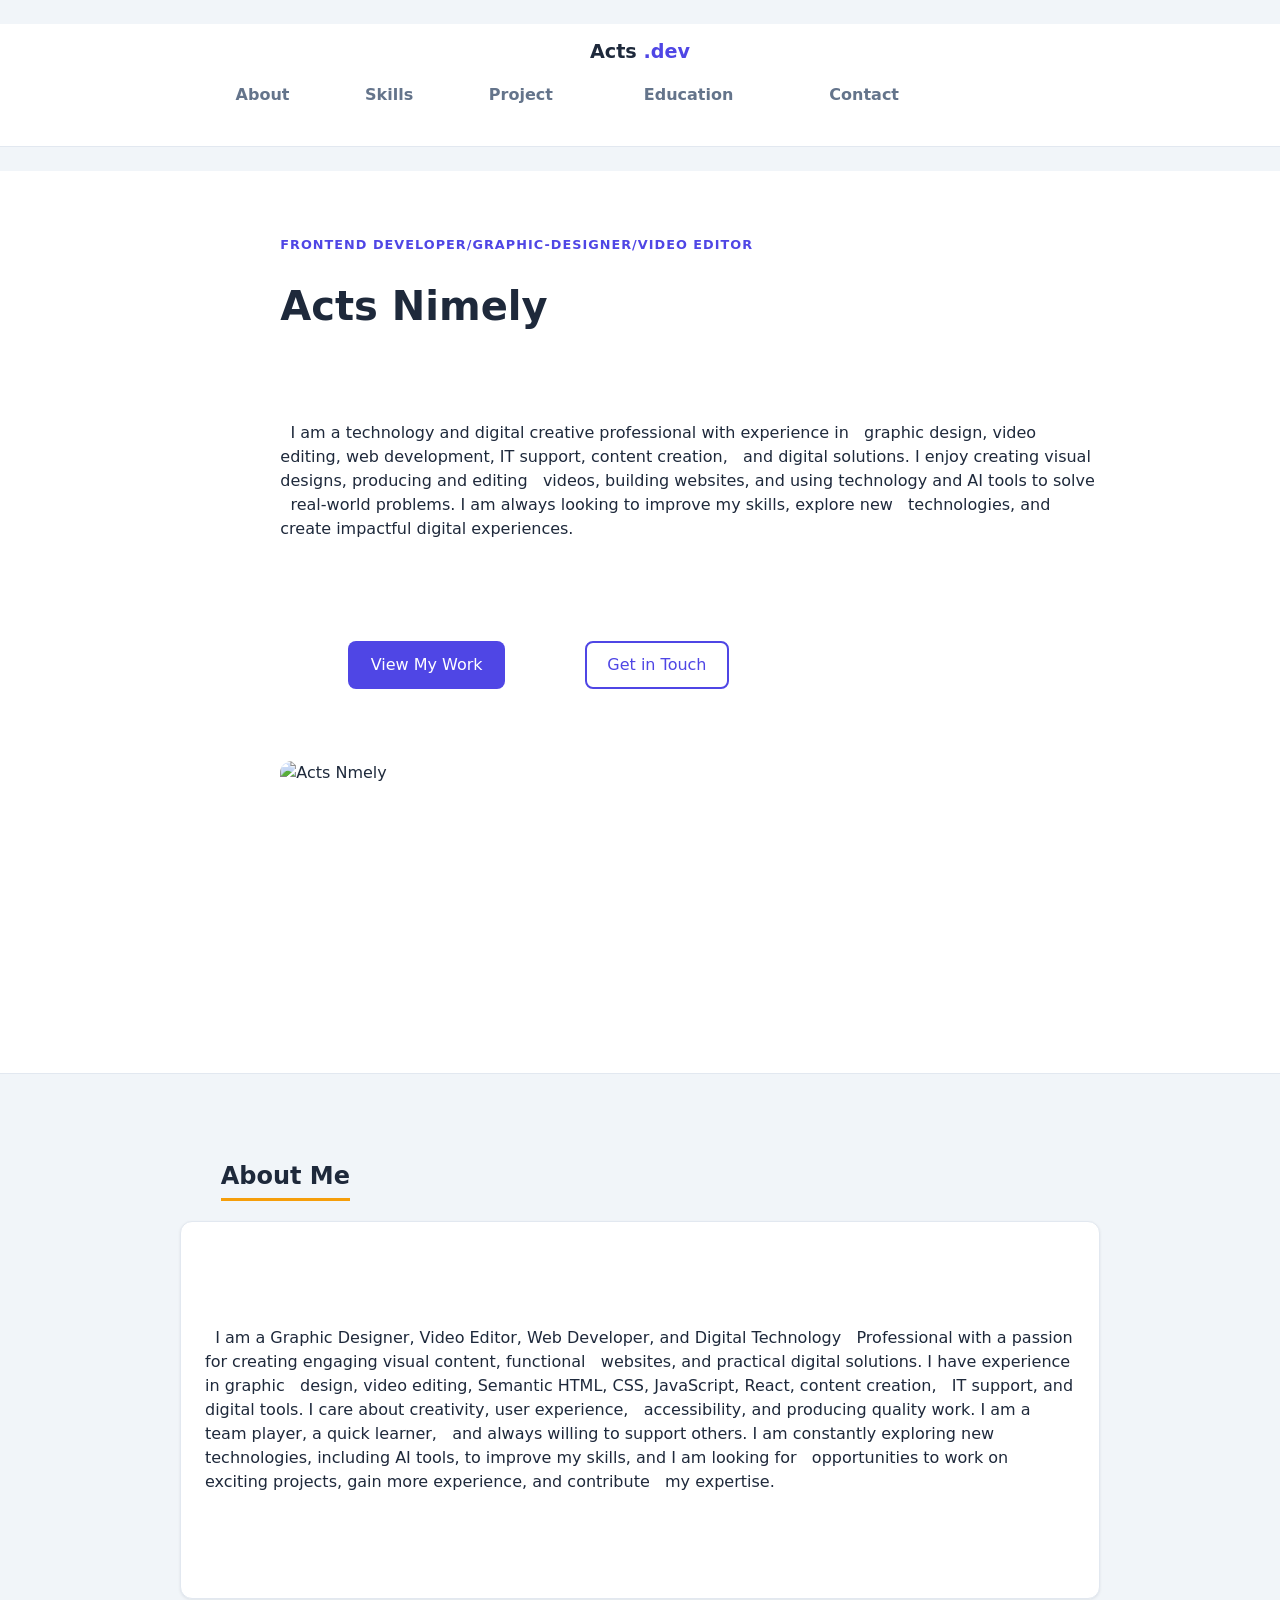
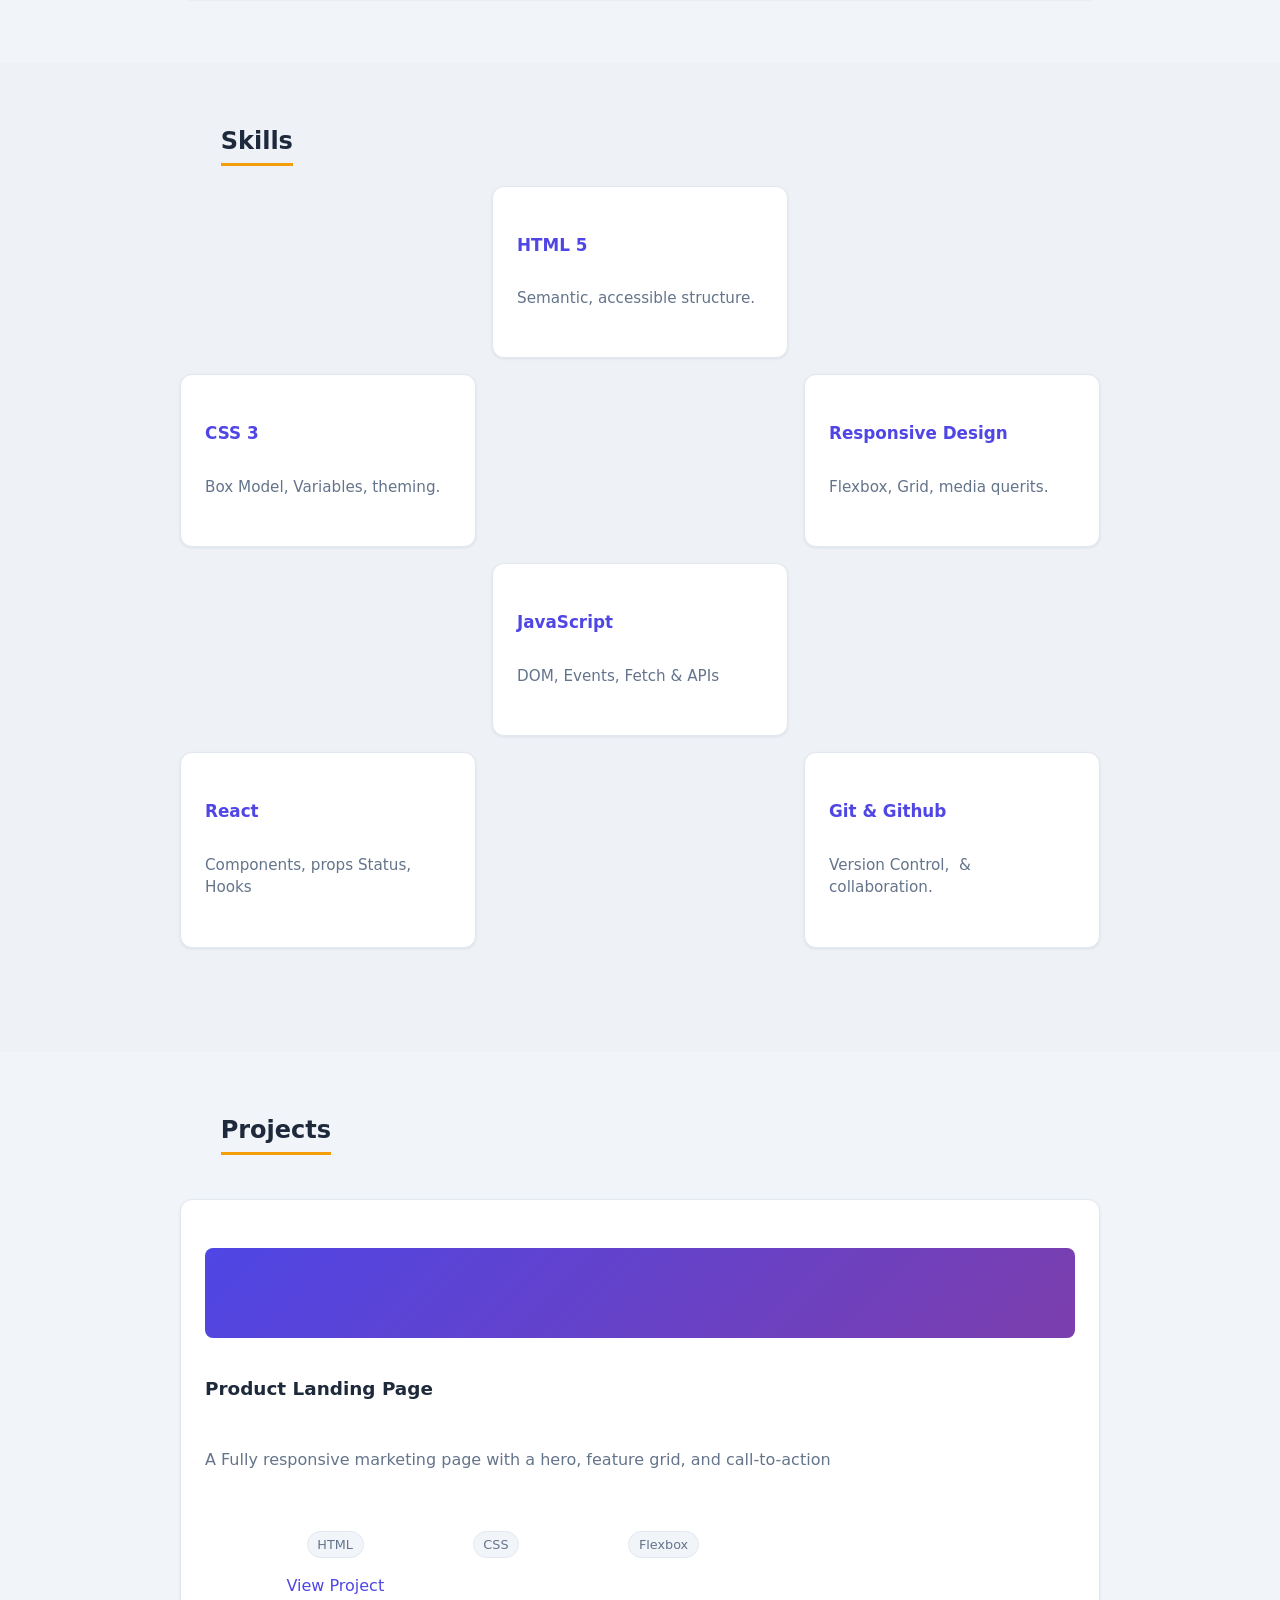
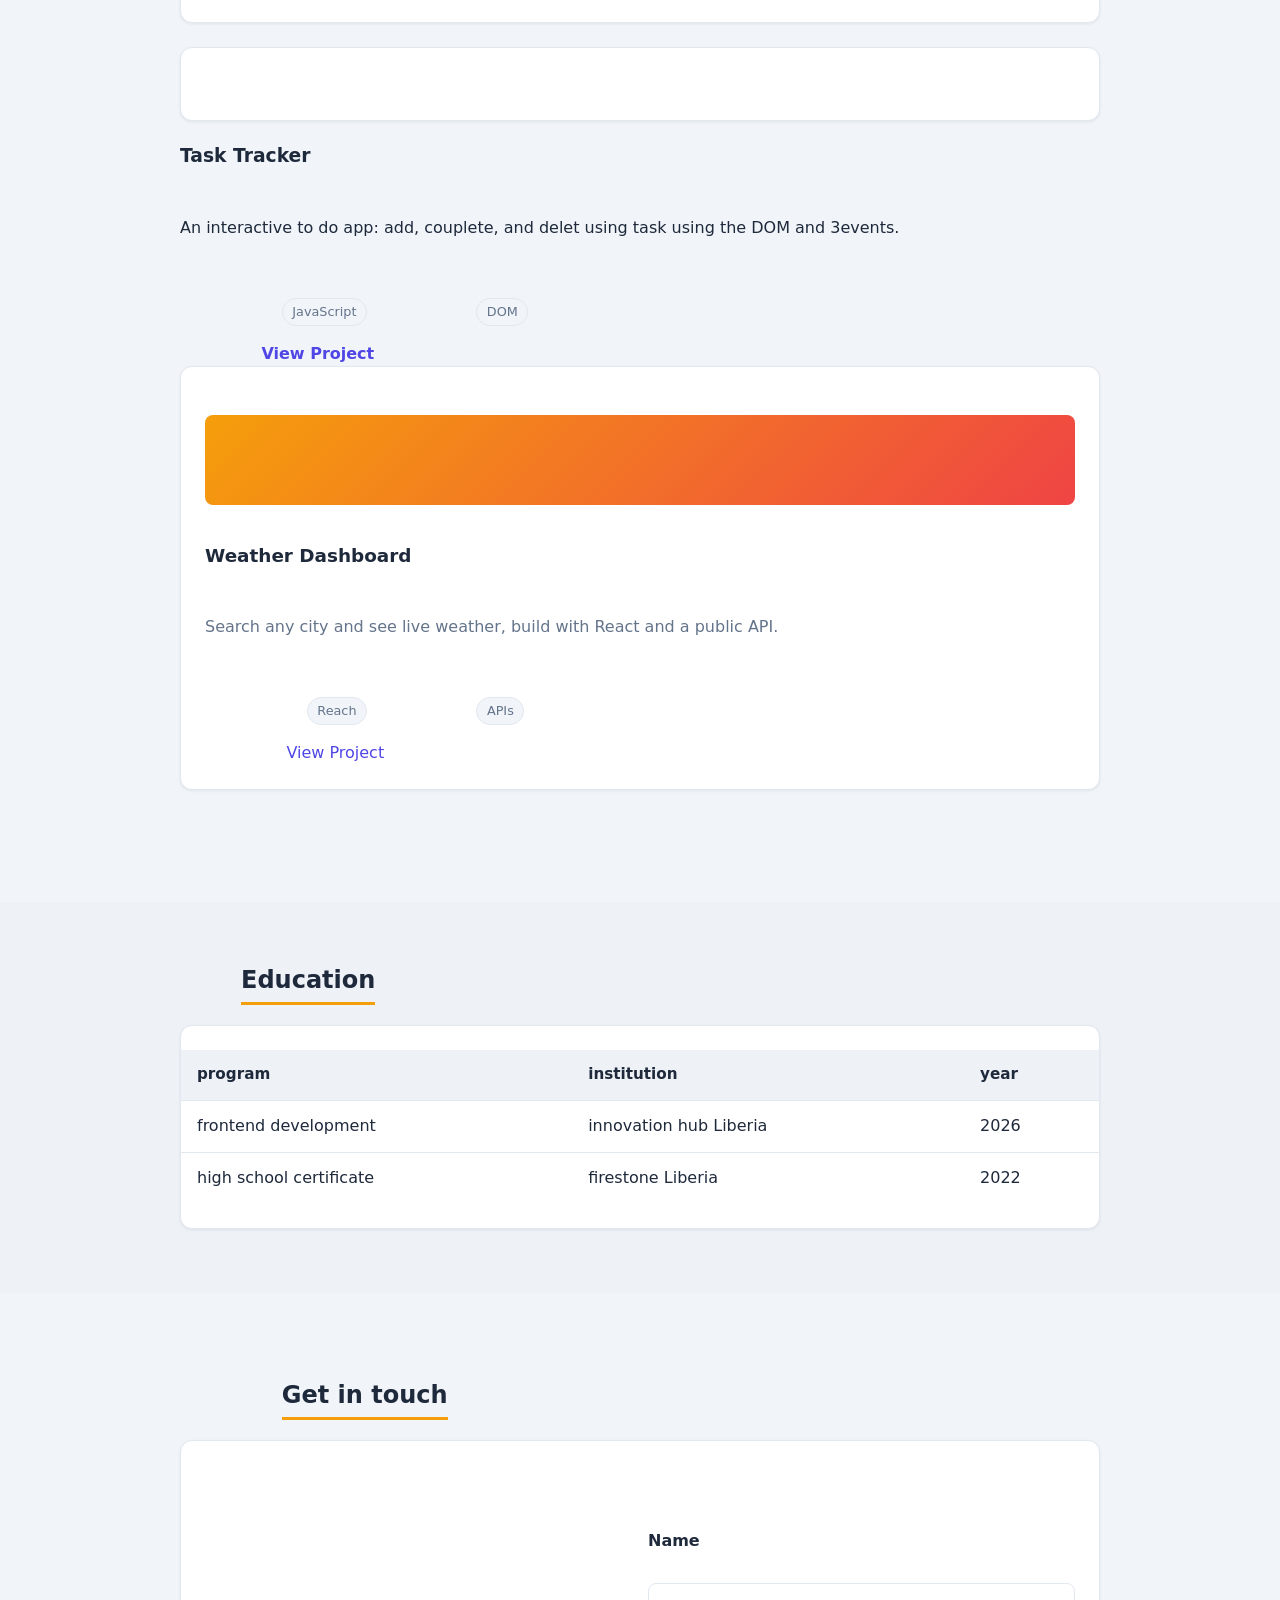
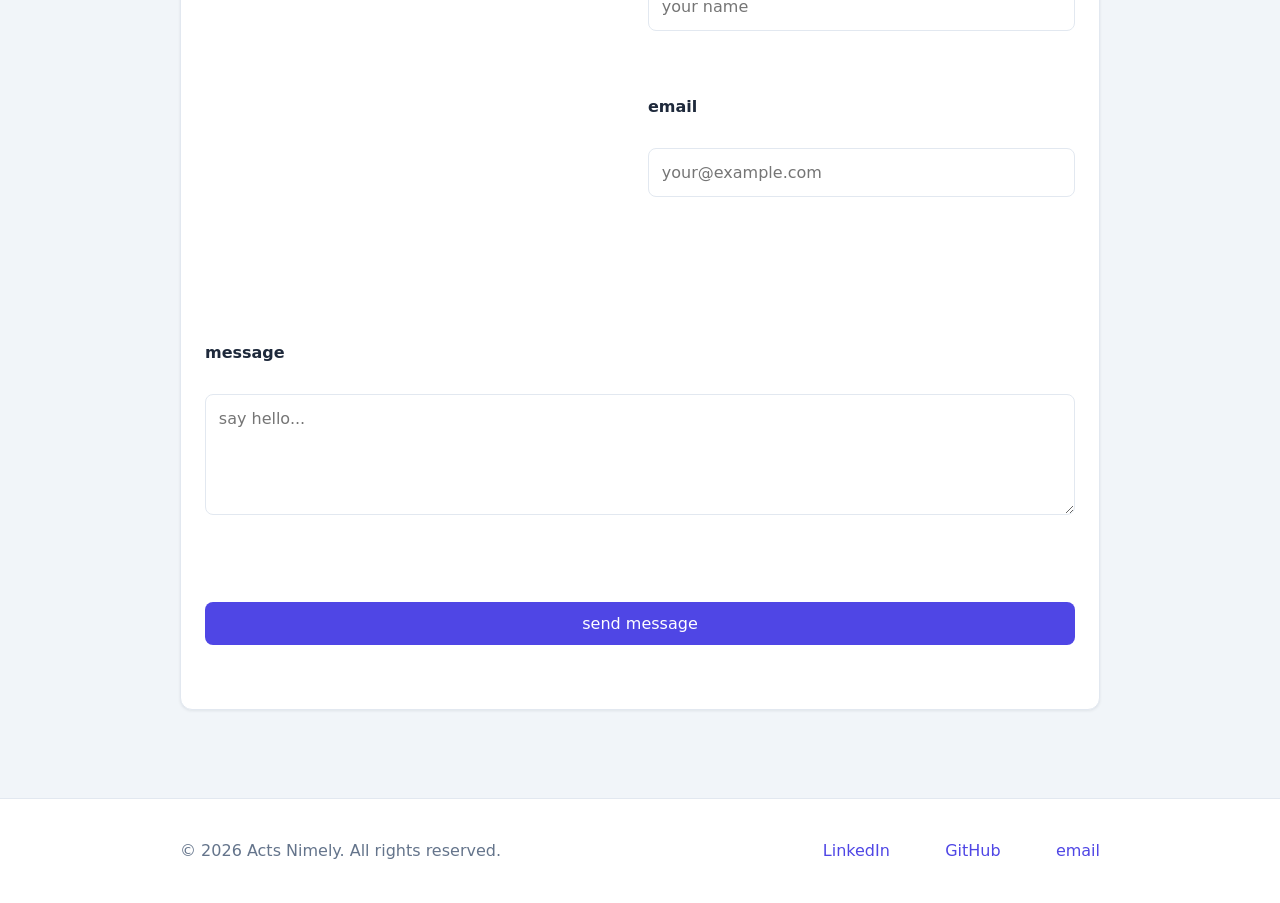
==== Week3/miniproject/index.html @ 17ca91de "First push" ====
<!DOCTYPE html>
<html lang="en">
<head>
    <meta charset="UTF-8">
    <meta name="viewport" content="width=device-width, initial-scale=1.0">
    <meta name="description" content="Digital resume and portfolio of 
  Acts Nimely Frontend Developer"> 
    <title>Acts Nimely - Frontend Developer </title>
    <link rel="stylesheet" href="Stylesheet.css">

</head>
<body>
   <header class="site-header">
<nav class=" nav container">

    <a class="brand" href="#top">Acts <span>.dev</span></a>
    <ul class="nav-links">
        <li><a href="#about">About</a></li>
        <li><a href="#skills">Skills</a></li>
        <li><a href="#projects">Project</a></li>  
         <li><a href="#education">Education</a></li>  
          <li><a href="#contact">Contact</a></li>  


    </ul>
</nav>

   </header> 

<main id="top">

            <!--Hero-->
<section class="hero">
    <div class="container hero-grid">
              <div class="hero-text">
<p class="eyebrow">Frontend Developer/Graphic-designer/video Editor</p>  
<h1> Acts Nimely </h1>
        <p class="lead">
    <p>
  I am a technology and digital creative professional with experience in
  graphic design, video editing, web development, IT support, content creation,
  and digital solutions. I enjoy creating visual designs, producing and editing
  videos, building websites, and using technology and AI tools to solve
  real-world problems. I am always looking to improve my skills, explore new
  technologies, and create impactful digital experiences.
</p>
    </p>              

        <div class="hero-action">
            <a class="btn" href="#project">View My Work</a>
            <a class="btn btn--outline" href="#contact">Get in Touch</a>
        </div>

                </div>
                <div class="hero-media">
                   <img src="profile_240x240.jpg" alt="Acts Nmely" width="240" height="240"> 
                </div>
    </div>
</section>

    <!--About Section-->
<section id="about" class="section">
    <div class=" container">
        <h2 class="section-title">About Me</h2>
        <div class="card"> 
            <p> 
                <p>
  I am a Graphic Designer, Video Editor, Web Developer, and Digital Technology
  Professional with a passion for creating engaging visual content, functional
  websites, and practical digital solutions. I have experience in graphic
  design, video editing, Semantic HTML, CSS, JavaScript, React, content creation,
  IT support, and digital tools. I care about creativity, user experience,
  accessibility, and producing quality work. I am a team player, a quick learner,
  and always willing to support others. I am constantly exploring new
  technologies, including AI tools, to improve my skills, and I am looking for
  opportunities to work on exciting projects, gain more experience, and contribute
  my expertise.
</p>
            </p>
        </div>
    </div>
</section>

<!--Skills (List + Responsive Grid)-->

<section id="skills"    class="section section--alt">
    <div class="container">
        <h2 class="section-title"> Skills</h2>
        <ul class="skills-grid">
            <li class="card skill">
                <h3>HTML 5</h3>
                <p>Semantic, accessible structure. </p>
            </li>

            <li class="card skill">
                <h3>CSS 3</h3>
                <p>Box Model, Variables, theming. </p>
            </li>

            <li class="card skill">
                <h3> Responsive Design</h3>
                <p>Flexbox, Grid, media querits. </p>
            </li>

            <li class="card skill">
                <h3> JavaScript</h3>
                <p>DOM, Events, Fetch &amp; APIs </p>
            </li>

            <li class="card skill">
                <h3> React </h3>
                <p>Components, props Status, Hooks </p>
            </li>

            <li class="card skill">
                <h3>Git &amp; Github</h3>
                <p>Version Control,  &amp; collaboration. </p>
            </li>

        </ul>
    </div>
</section>
<!--Project Section-->
<section id="projects"   class="section">
    <div class="container">
        <h2 class="section-title"> Projects</h2>
        <div>
            <article class="card project">
                <div class="project-thumb project-thumb--1" aria-hidden="true"> </div>
                <h3> Product Landing Page</h3>
                <p> A Fully responsive marketing page with a hero, feature grid, and call-to-action</p>

                <p class="tags">
                    <span class="tag">HTML</span>
                    <span class="tag">CSS</span>
                    <span class="tag">Flexbox</span>
                </p>
                <a href="#">View Project</a>
            </article>

            <article class="card project">
                <div  class="project-thumb project-thumb--2" aria-hidden="true"> </div>
                <h3> Task Tracker </h3>
                <p> An interactive to do app: add, couplete, and delet using task using the DOM and 3events. </p>

                <p class="tags" >
                    <span class="tag">JavaScript</span>
                    <span class="tag">DOM</span>
                   
                </p>
                <a class="link" href="#">View Project</a>
            </article>

            <article class="card project">
                <div class="project-thumb project-thumb--3" aria-hidden="true"> </div>
                <h3> Weather Dashboard</h3>
                <p> Search any city and see live weather, build with React and a public API. </p>

                <p class="tags">
                    <span class="tag">Reach</span>
                    <span class="tag">APIs</span>

                </p >
                <a href="#">View Project</a>
            </article >

        </div>
        </div>
        </section>

<!--Education section-->

        <section id="education"   class="section section--alt">
            <div class="container">
            <h2 class="section-title">Education</h2>
            <div class="card table-wrap">
                <table>
                    <caption class="sr-only"> Education history</caption>
                    <thead>
                        <tr><th scope="col">program</th><th scope="col">institution</th><th scope="col"> year</th></tr>
                    </thead>
            <tbody>
            <tr><td>frontend development</td><td> innovation hub Liberia</td><td> 2026</td></tr>
            <tr><td>high school certificate</td><td>firestone Liberia</td><td>2022</td></tr>
              </tbody>
            </table>
            </div>
            </section> 
                
            <!--contact-->
            <section id="contact" class="section">
                <div class="container">
                    <h2 class="section-title">Get in touch</h2>
                      <form class="card contact-form" action="#"  method="post">
                      <div class="form-row"> 
                        <div class="field">
                            <label for= "name">Name</label>
                            <input id="name" name="name" type="text" placeholder="your name" required>
                        </div>
                        <div class="field">
                            <label for="email"> email</label>
                            <input id="email" name="email" type="email" placeholder="your@example.com" required>
                        </div>
                      </div>
                      <div class="field">
                        <label for="message">message</label>
                        <textarea name="message" id="message" rows="4" placeholder="say hello..." required></textarea>
                      </div>

                      <button class="btn" type="submit">send message</button>
                      </form>
                </div>
            </section>
</main>
<!--footer section-->
<footer class="site-footer">
<div class="container footer-grid">
<p> &copy; 2026 Acts Nimely. All rights reserved.</p>
<ul class="footer-links">
    <li><a href="#">LinkedIn</a></li>
    <li><a href="#">GitHub</a></li>
    <li><a href="#">email</a></li>
</ul>
</div>
</footer>


</body>
</html>
---- Week3/miniproject/Stylesheet.css ----
/* :root with reusable variables */
:root {
    --bg: #f1f5f9;
    /* Background color */
    --surface: #ffffff;
    /* card */
    --text: #1e293b;
    /* main text */
    --muted: #64748b;
    /* secondary text */
    --primary: #4f46e5;
    /* primary accent */
    --primary-dark: #4338ca;
    /* primary hover */
    --secondary: #f59e0b;
    /* secondary accent */
    --border: #e2e8f0;
    /* border color */
    --radius: 12px;
    /* rounded corners */
    --shadow: 0 1px 3px rgba(15, 23, 42, 0.08);
    --max-width: 960px;
    /* content width */
}

/* reset + base */
* {
    box-sizing: border-box;
}

body {
    margin: 0;
    background-color: var(--bg);
    color: var(--text);
    line-height: 1.5;
    font-family: system-ui, -apple-system, BlinkMacSystemFont, "Segoe UI", Roboto, "Helvetica Neue", Arial, sans-serif;
}

h1,
h2,
h3 {
    line-height: 1.2;
    margin: 0 0 0.5rem 0;
}

img {
    max-width: 100%;
    height: auto;
    display: block;
}

a {
    color: var(--primary);
    text-decoration: none;
}

a:hover {
    text-decoration: underline;
}

/* reusable layout and component classes */
.container {
    width: 100%;
    max-width: var(--max-width);
    margin: 0 auto;
    padding: 0 1.25rem;
}

/* sections */
.section {
    padding: 2.5rem 0;
}

.section--alt {
    background-color: #eef2f7;
}

.section-title {
    font-size: 1.5rem;
    margin-bottom: 1.25rem;
    padding-bottom: 0.45rem;
    border-bottom: 3px solid var(--secondary);
    display: inline-block;
}

/* Reusable .card class */
.card {
    background-color: var(--surface);
    border: 1px solid var(--border);
    border-radius: var(--radius);
    padding: 1.5rem;
    box-shadow: var(--shadow);
}

/* Buttons */
.btn {
    display: inline-block;
    background-color: var(--primary);
    color: #ffffff;
    padding: .75rem 1.4rem;
    border: none;
    border-radius: 8px;
    font-size: 1rem;
    font-family: inherit;
    cursor: pointer;
    transition: background-color .2s ease;
}

.btn:hover {
    background-color: var(--primary-dark);
    text-decoration: none;
}

.btn--outline {
    background-color: transparent;
    color: var(--primary);
    border: 2px solid var(--primary);
    padding: calc(.75rem - 2px) calc(1.4rem - 2px);
}

.btn--outline:hover {
    background-color: var(--primary);
    color: #ffffff;
}

.tag {
    display: inline-block;
    background-color: var(--bg);
    color: var(--muted);
    border: 1px solid var(--border);
    padding: .2rem .6rem;
    border-radius: 999px;
    font-size: .8rem;
    margin: .15rem .15rem 0 0;
}

/* header and Navigation (Flexbox) */
.site-header {
    background-color: var(--surface);
    border-bottom: 1px solid var(--border);
    position: sticky;
    top: 0;
    z-index: 10;
}

.nav {
    display: flex;
    justify-content: space-between;
    align-items: center;
    flex-wrap: wrap;
    gap: 1rem 1.25rem;
    padding: .9rem 1.25rem;
}

.brand {
    font-weight: 700;
    font-size: 1.2rem;
    color: var(--text);
}

.brand span {
    color: var(--primary);
}

.nav-links {
    display: flex;
    flex-wrap: wrap;
    gap: 1rem 1.25rem;
    list-style: none;
    margin: 0;
    padding: 0;
}

.nav-links a {
    color: var(--muted);
    font-weight: 600;
}

.nav-links a:hover {
    color: var(--primary);
}

/* hero */
.hero {
    background-color: var(--surface);
    border-bottom: 1px solid var(--border);
}

.hero-grid {
    display: grid;
    gap: 1.5rem;
    padding: 2.5rem 1.25rem;
    align-items: center;
}

.eyebrow {
    text-transform: uppercase;
    letter-spacing: 0.08em;
    font-weight: 600;
    font-size: 0.8rem;
    color: var(--primary);
    margin: 0 0 .25rem;
}

.hero-text h1 {
    font-size: 2rem;
}

.lead {
    color: var(--muted);
    font-size: 1.05rem;
    max-width: 48ch;
}

.hero-action {
    margin-top: 1.25rem;
    display: flex;
    flex-wrap: wrap;
    gap: 0.75rem;
}

.hero-media img {
    width: 140px;
    height: 140px;
    border-radius: var(--radius);
    object-fit: cover;
}

/* skill */
.skills-grid {
    list-style: none;
    margin: 0;
    padding: 0;
    display: grid;
    gap: 1rem;
    grid-template-columns: 1fr;
}

.skill h3 {
    color: var(--primary);
    font-size: 1.05rem;
}

.skill p {
    margin: 0;
    color: var(--muted);
    font-size: .95rem;
}

/* projects */
.projects-list {
    display: grid;
    gap: 1.25rem;
    grid-template-columns: 1fr;
}

.project-thumb {
    height: 90px;
    border-radius: 8px;
    margin-bottom: 1rem;
}

.project-thumb--1 {
    background: linear-gradient(135deg, #4f46e5, #7c3ead);
}

.project-thumb--2 {
    background: linear-gradient(135deg, #0ea5e9, #22d3ee);
}

.project-thumb--3 {
    background: linear-gradient(135deg, #f59e0b, #ef4444);
}

.project h3 {
    font-size: 1.15rem;
}

.project p {
    color: var(--muted);
}

.link {
    font-weight: 600;
}

/* Education table */
.table-wrap {
    padding: 0;
    overflow-x: auto;
}

table {
    width: 100%;
    border-collapse: collapse;
}

caption {
    text-align: left;
}

th,
td {
    text-align: left;
    padding: .85rem 1rem;
    border-bottom: 1px solid var(--border);
}

thead th {
    background-color: #eef2f7;
    color: var(--text);
    font-size: .95rem;
}

tbody tr:last-child td {
    border-bottom: none;
}

/* contact form */
.contact-form {
    display: grid;
    gap: 1rem;
}

.form-row {
    display: grid;
    gap: 1rem;
    grid-template-columns: 1fr;
}

.field label {
    display: block;
    font-weight: 600;
    margin-bottom: 0.35rem;
}

input,
textarea {
    width: 100%;
    padding: .7rem .8rem;
    border-radius: 8px;
    font: inherit;
    border: 1px solid var(--border);
    color: var(--text);
    background-color: var(--surface);
}

input:focus,
textarea:focus {
    outline: 2px solid var(--primary);
    border-color: var(--primary);
}

/* footer */
.site-footer {
    background-color: var(--surface);
    border-top: 1px solid var(--border);
    padding: 1.5rem 0;
    color: var(--muted);
}

.footer-grid {
    display: flex;
    flex-wrap: wrap;
    gap: .75rem 1.25rem;
    justify-content: space-between;
    align-items: center;
}

.footer-links {
    display: flex;
    gap: 1.25rem;
    list-style: none;
    margin: 0;
    padding: 0;
}

/* Accessibility helper */
.sr-only {
    position: absolute;
    width: 1px;
    height: 1px;
    padding: 0;
    margin: -1px;
    overflow: hidden;
    clip: rect(0, 0, 0, 0);
    border: 0;
}

/* Responsive Breakpoints (Tablet) */
@media (min-width: 640px) {
    .skills-grid {
        grid-template-columns: repeat(2, 1fr);
    }

    .projects-list {
        grid-template-columns: repeat(2, 1fr);
    }

    .form-row {
        grid-template-columns: 1fr 1fr;
    }

    .hero-text h1 {
        font-size: 2.5rem;
    }

    .hero-grid {
        grid-template-columns: 1fr auto;
    }
}

/* Desktop */
@media (min-width: 900px) {
    .skills-grid {
        grid-template-columns: repeat(3, 1fr);
    }

    .projects-list {
        grid-template-columns: repeat(3, 1fr);
    }

    .hero-media img {
        width: 200px;
        height: 200px;
    }
}
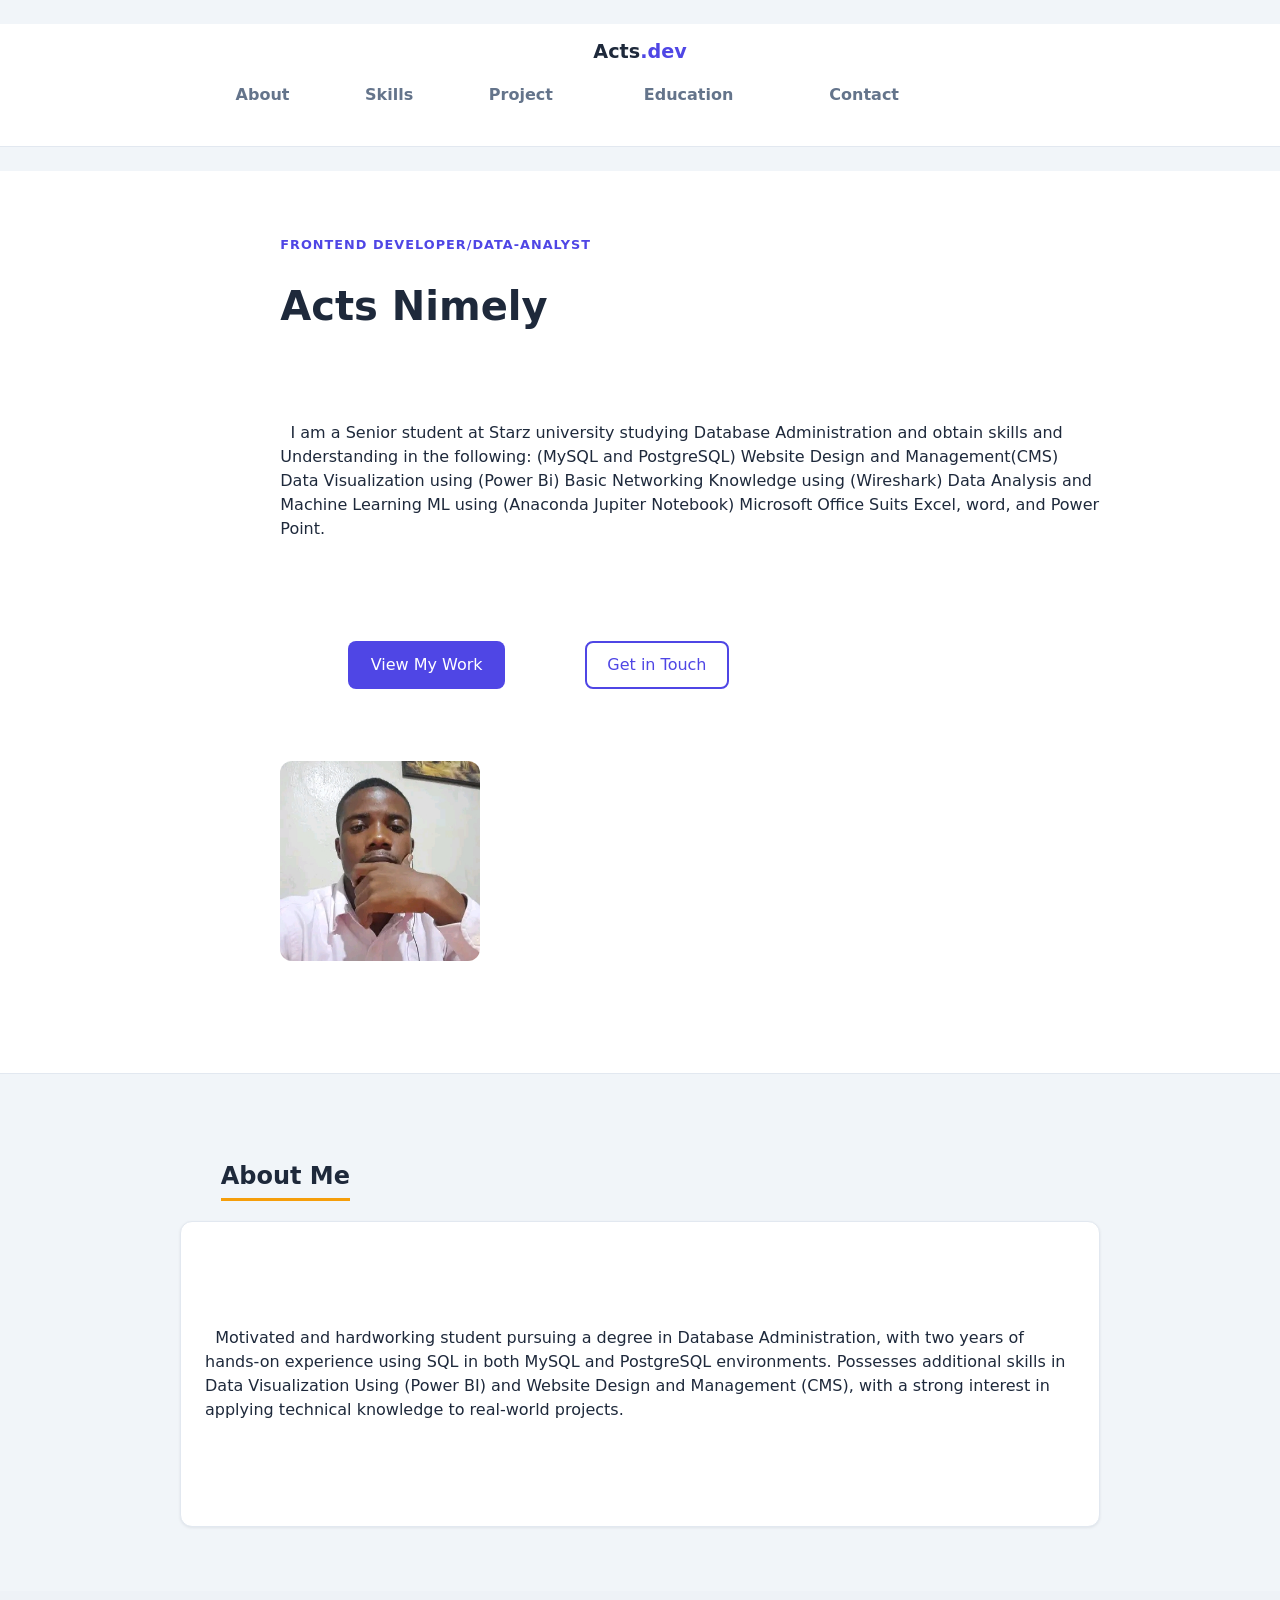
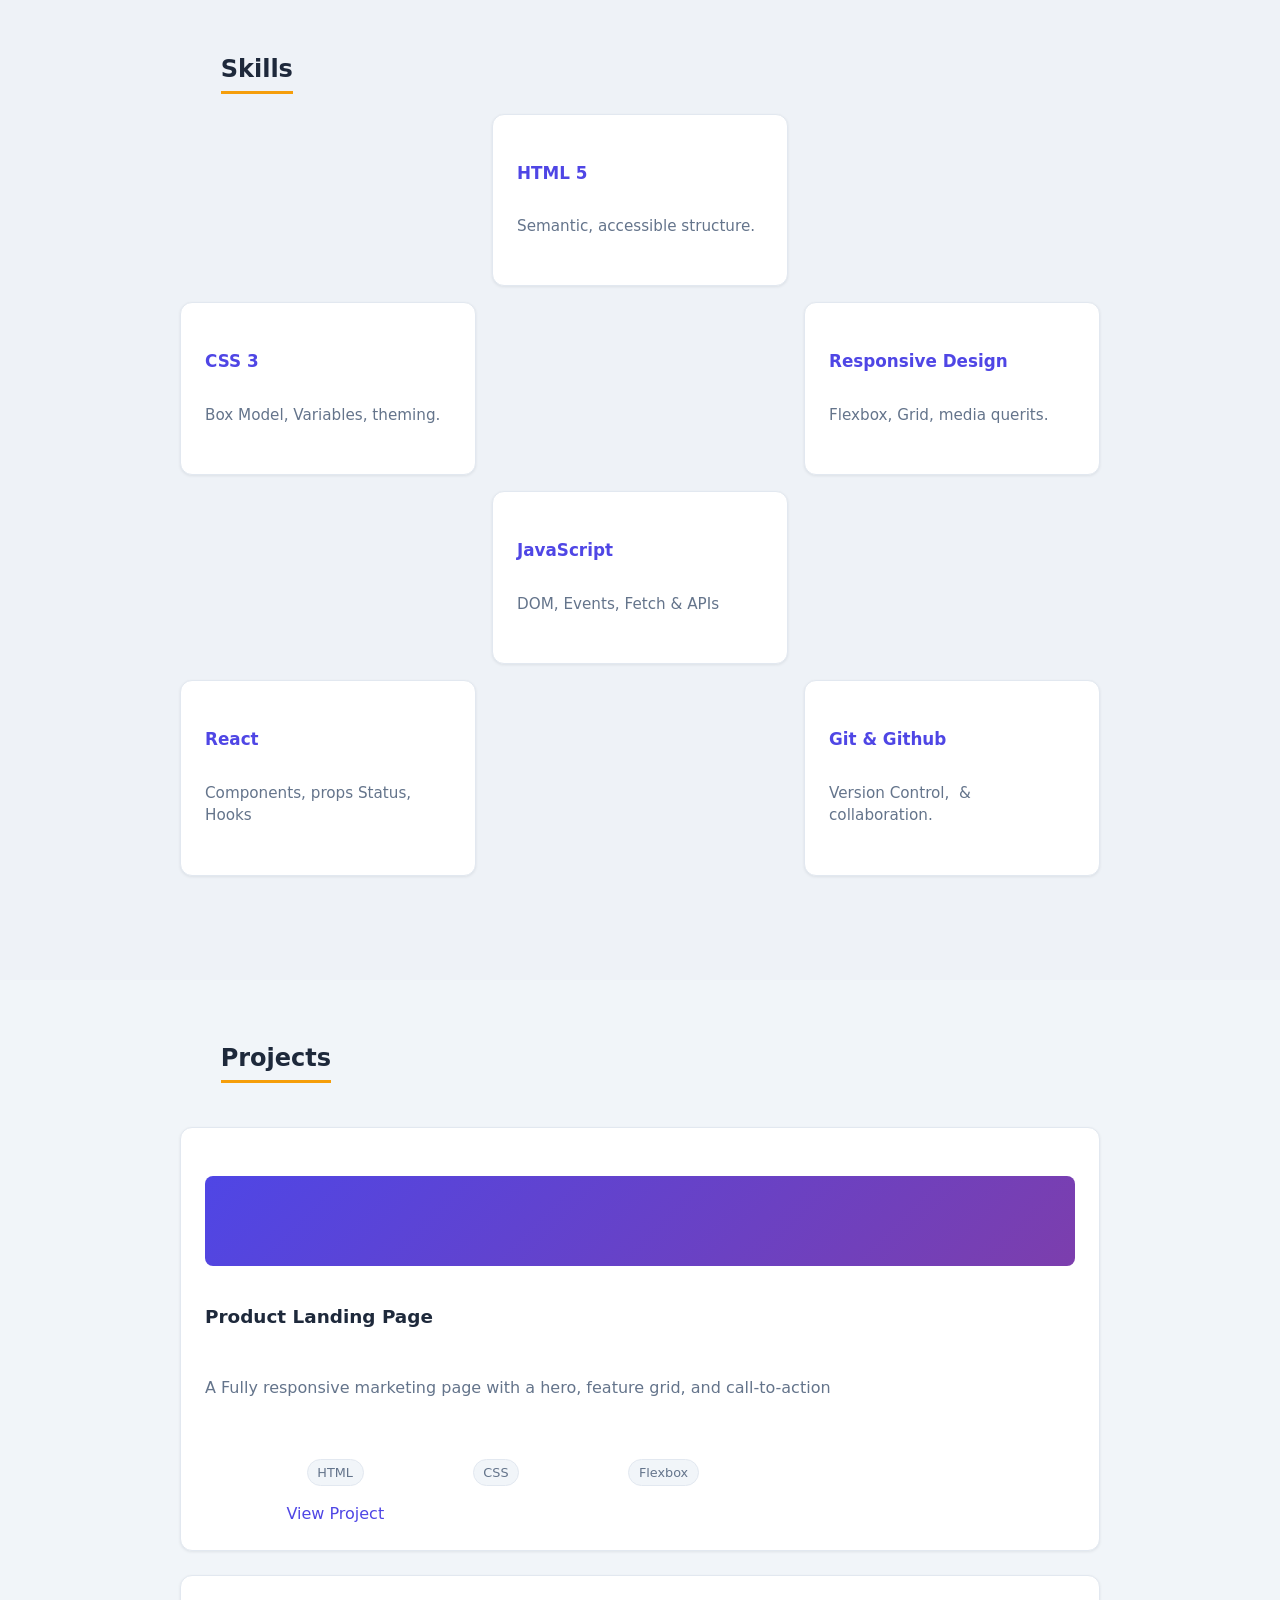
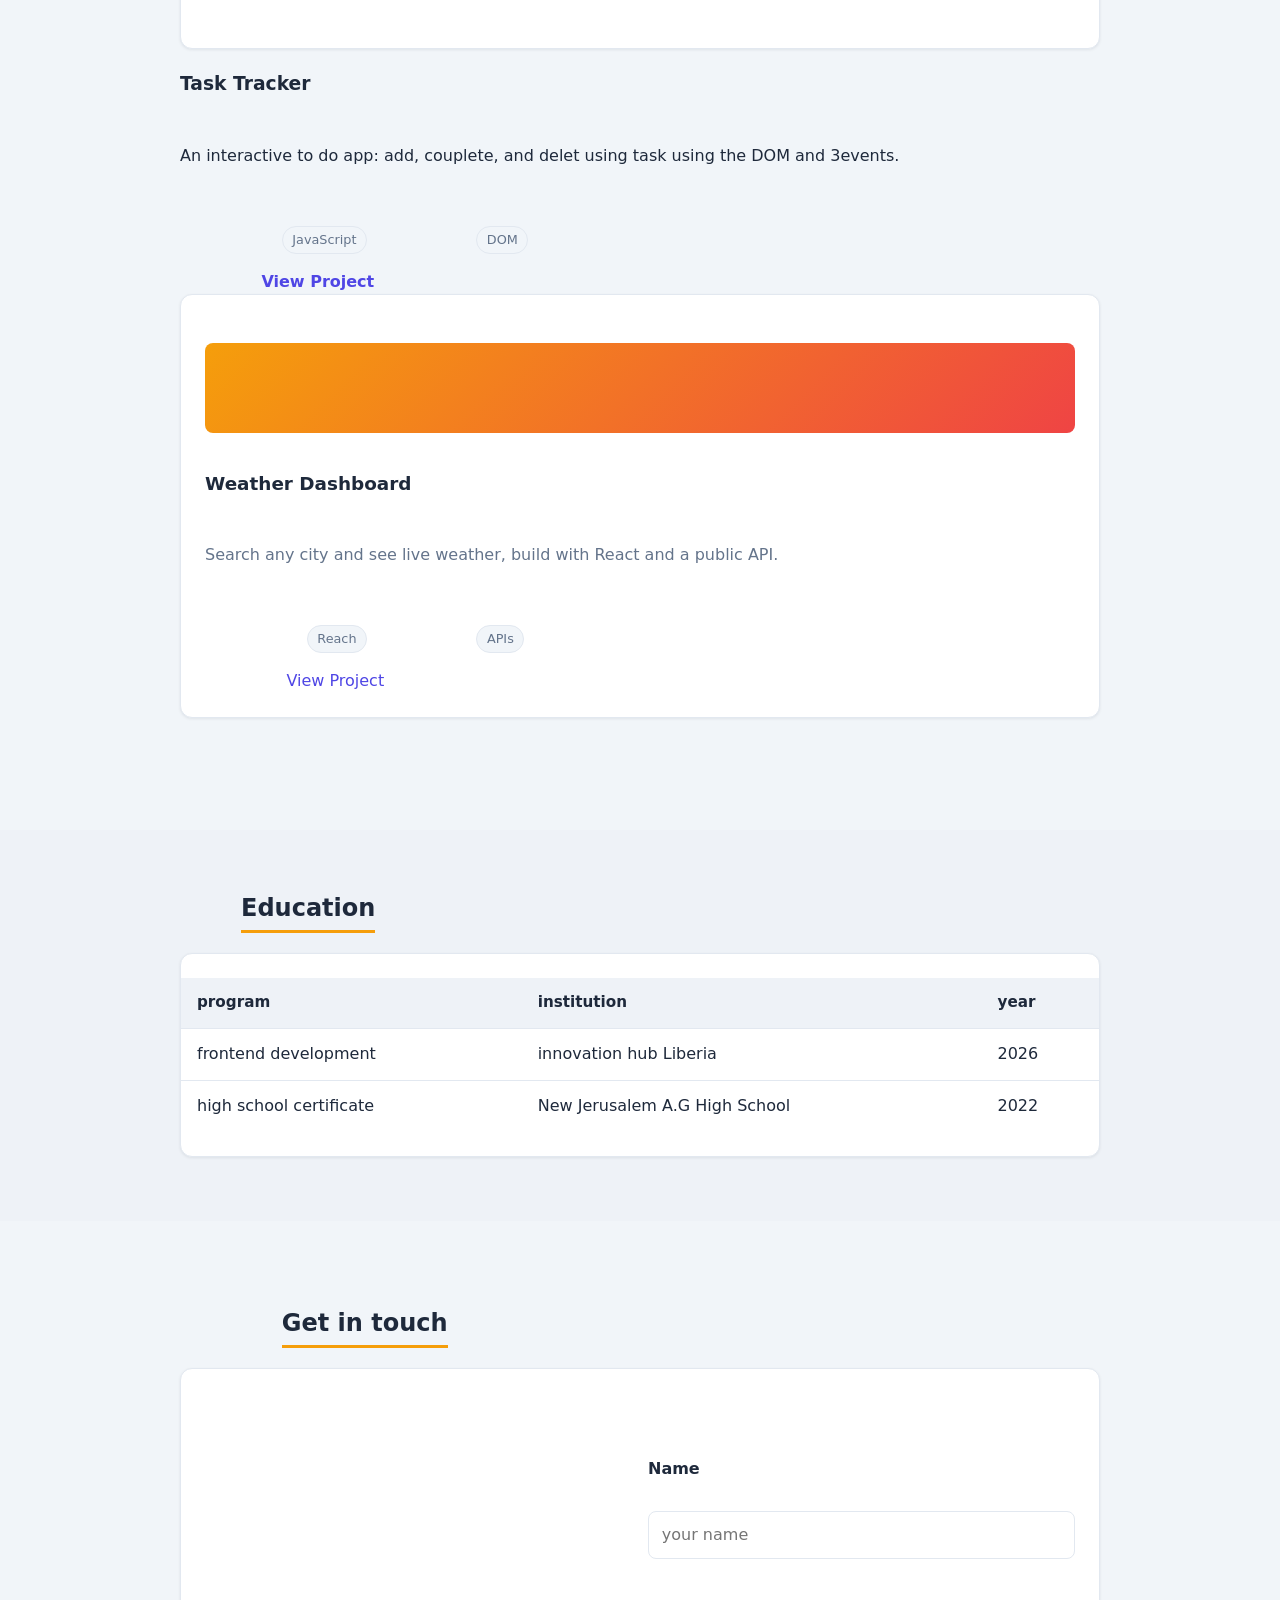
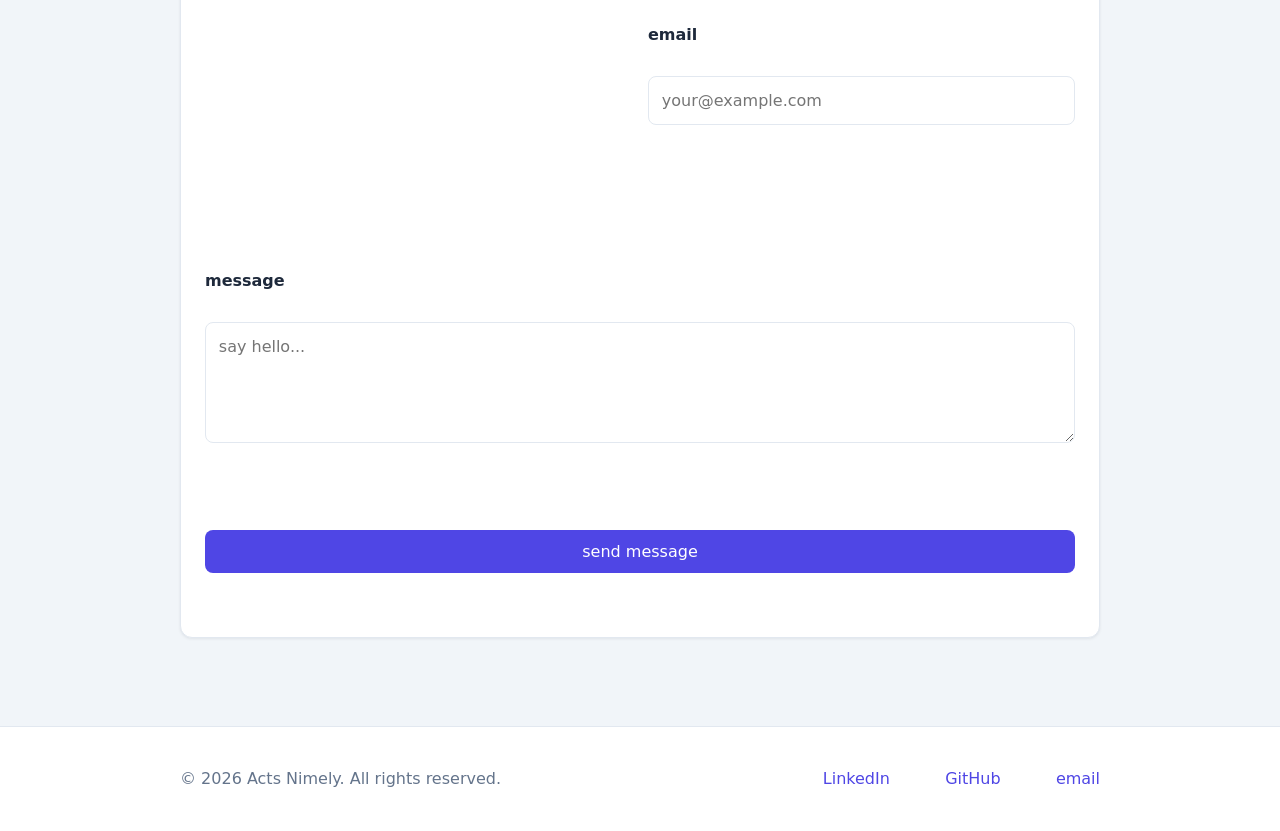
==== commit cb552c1a: ""Second commit"" ====
--- a/Week3/miniproject/index.html
+++ b/Week3/miniproject/index.html
@@ -4,7 +4,7 @@
     <meta charset="UTF-8">
     <meta name="viewport" content="width=device-width, initial-scale=1.0">
     <meta name="description" content="Digital resume and portfolio of 
-  Acts Nimely Frontend Developer"> 
+   Acts Nimely Frontend Developer"> 
     <title>Acts Nimely - Frontend Developer </title>
     <link rel="stylesheet" href="Stylesheet.css">
 
@@ -13,7 +13,7 @@
    <header class="site-header">
 <nav class=" nav container">
 
-    <a class="brand" href="#top">Acts <span>.dev</span></a>
+    <a class="brand" href="#top">Acts<span>.dev</span></a>
     <ul class="nav-links">
         <li><a href="#about">About</a></li>
         <li><a href="#skills">Skills</a></li>
@@ -33,16 +33,11 @@
 <section class="hero">
     <div class="container hero-grid">
               <div class="hero-text">
-<p class="eyebrow">Frontend Developer/Graphic-designer/video Editor</p>  
-<h1> Acts Nimely </h1>
+<p class="eyebrow">Frontend Developer/Data-Analyst </p>  
+<h1>Acts Nimely </h1>
         <p class="lead">
     <p>
-  I am a technology and digital creative professional with experience in
-  graphic design, video editing, web development, IT support, content creation,
-  and digital solutions. I enjoy creating visual designs, producing and editing
-  videos, building websites, and using technology and AI tools to solve
-  real-world problems. I am always looking to improve my skills, explore new
-  technologies, and create impactful digital experiences.
+  I am a Senior student at Starz university studying Database Administration and obtain skills and Understanding in the following: (MySQL and PostgreSQL) Website Design and Management(CMS) Data Visualization using (Power Bi)  Basic Networking Knowledge using (Wireshark) Data Analysis and Machine Learning ML using (Anaconda Jupiter Notebook) Microsoft Office Suits Excel, word, and Power Point. 
 </p>
     </p>              
 
@@ -53,7 +48,7 @@
 
                 </div>
                 <div class="hero-media">
-                   <img src="profile_240x240.jpg" alt="Acts Nmely" width="240" height="240"> 
+                   <img src="pic 2.jpg" alt="Lawrence Mineen" width="240" height="240"> 
                 </div>
     </div>
 </section>
@@ -65,16 +60,7 @@
         <div class="card"> 
             <p> 
                 <p>
-  I am a Graphic Designer, Video Editor, Web Developer, and Digital Technology
-  Professional with a passion for creating engaging visual content, functional
-  websites, and practical digital solutions. I have experience in graphic
-  design, video editing, Semantic HTML, CSS, JavaScript, React, content creation,
-  IT support, and digital tools. I care about creativity, user experience,
-  accessibility, and producing quality work. I am a team player, a quick learner,
-  and always willing to support others. I am constantly exploring new
-  technologies, including AI tools, to improve my skills, and I am looking for
-  opportunities to work on exciting projects, gain more experience, and contribute
-  my expertise.
+  Motivated and hardworking student pursuing a degree in Database Administration, with two years of hands-on experience using SQL in both MySQL and PostgreSQL environments. Possesses additional skills in Data Visualization Using (Power BI) and Website Design and Management (CMS), with a strong interest in applying technical knowledge to real-world projects.
 </p>
             </p>
         </div>
@@ -181,7 +167,7 @@
                     </thead>
             <tbody>
             <tr><td>frontend development</td><td> innovation hub Liberia</td><td> 2026</td></tr>
-            <tr><td>high school certificate</td><td>firestone Liberia</td><td>2022</td></tr>
+            <tr><td>high school certificate</td><td>New Jerusalem A.G High School</td><td>2022</td></tr>
               </tbody>
             </table>
             </div>
@@ -219,7 +205,7 @@
 <ul class="footer-links">
     <li><a href="#">LinkedIn</a></li>
     <li><a href="#">GitHub</a></li>
-    <li><a href="#">email</a></li>
+    <li><a href="#">email</a></li> 
 </ul>
 </div>
 </footer>
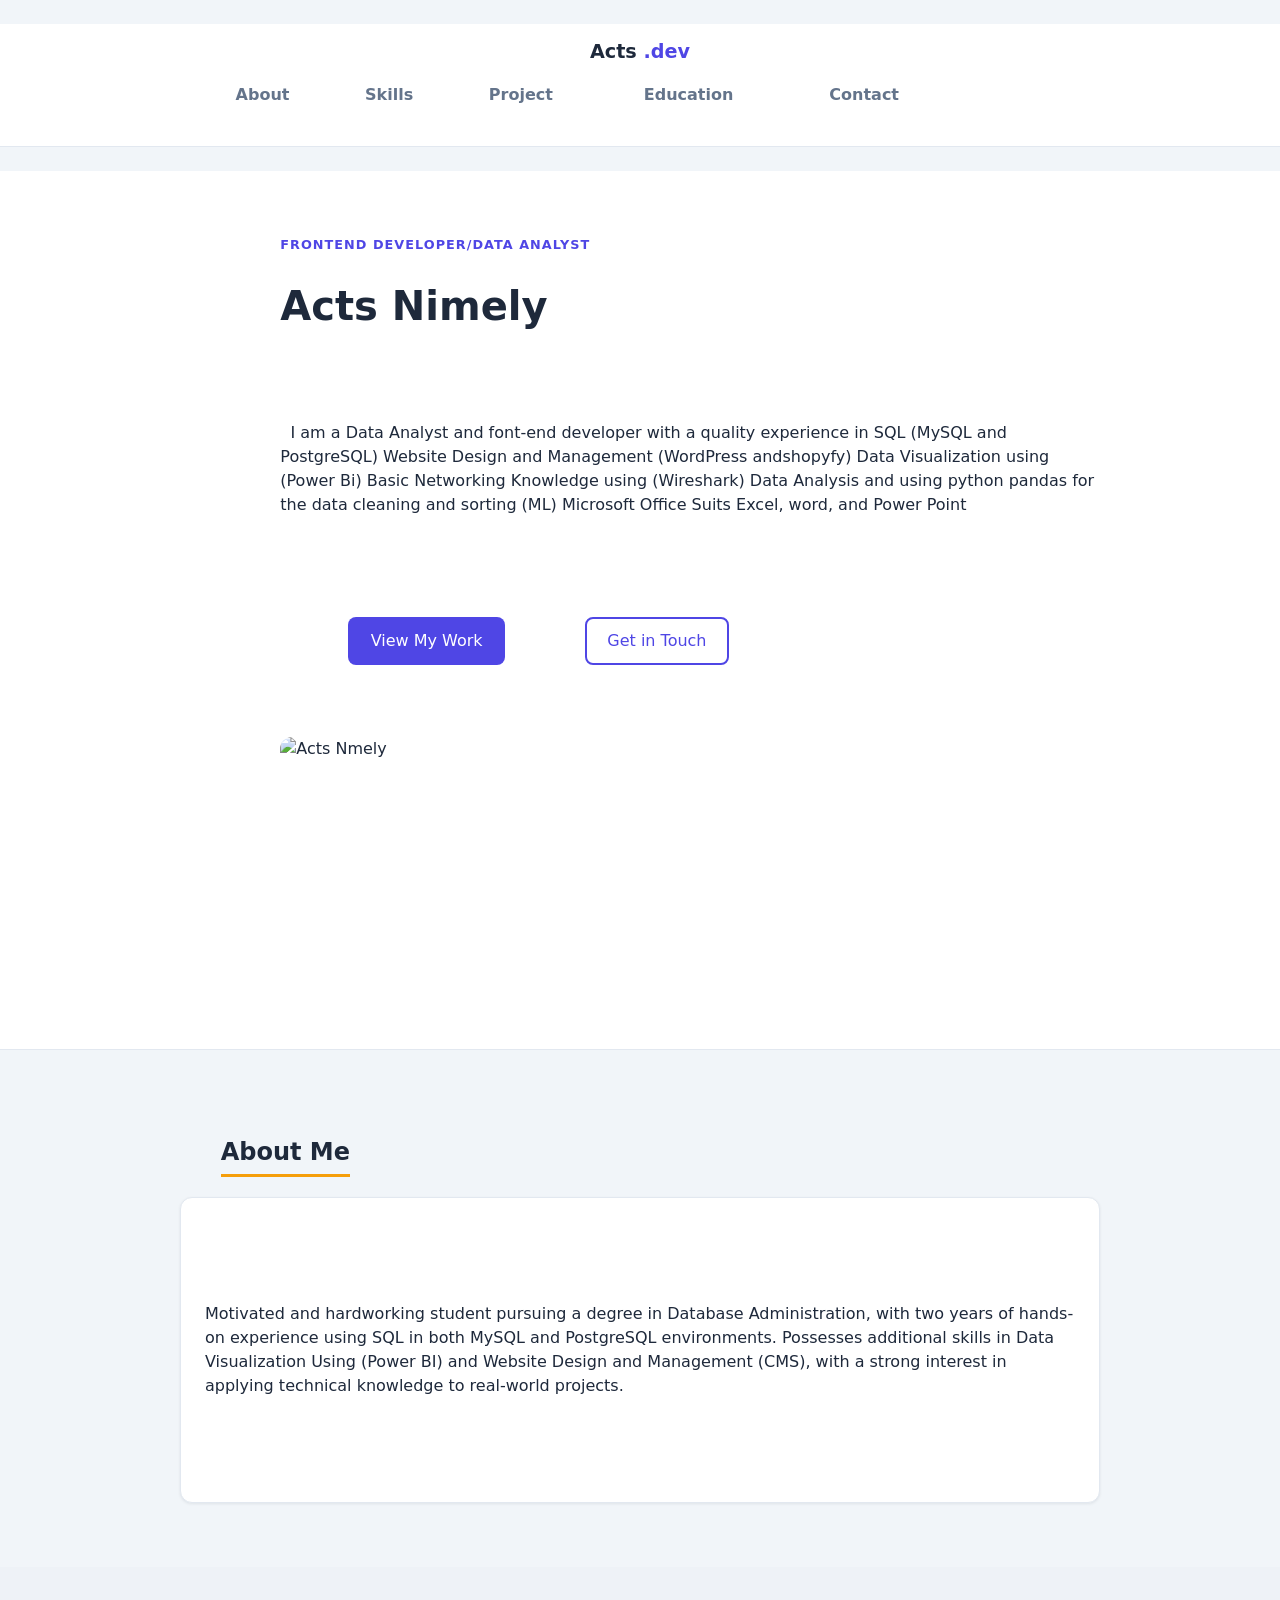
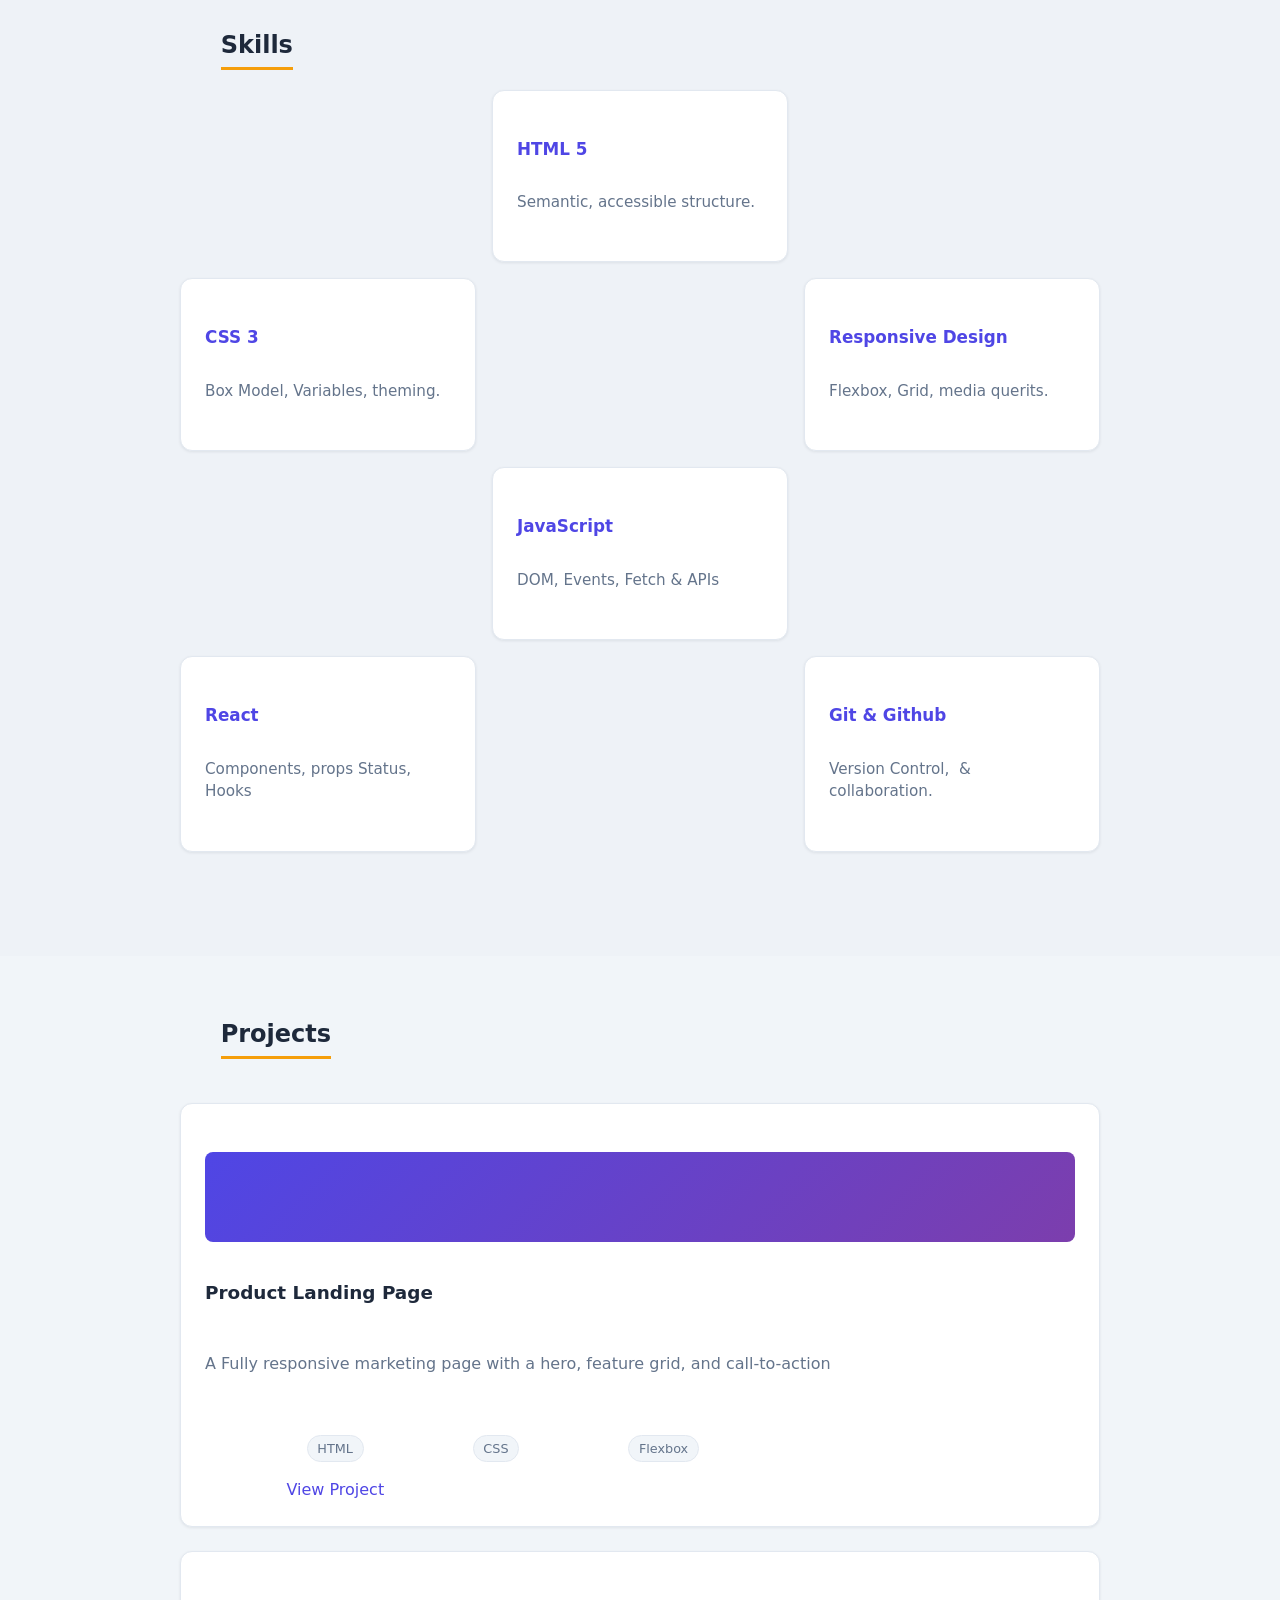
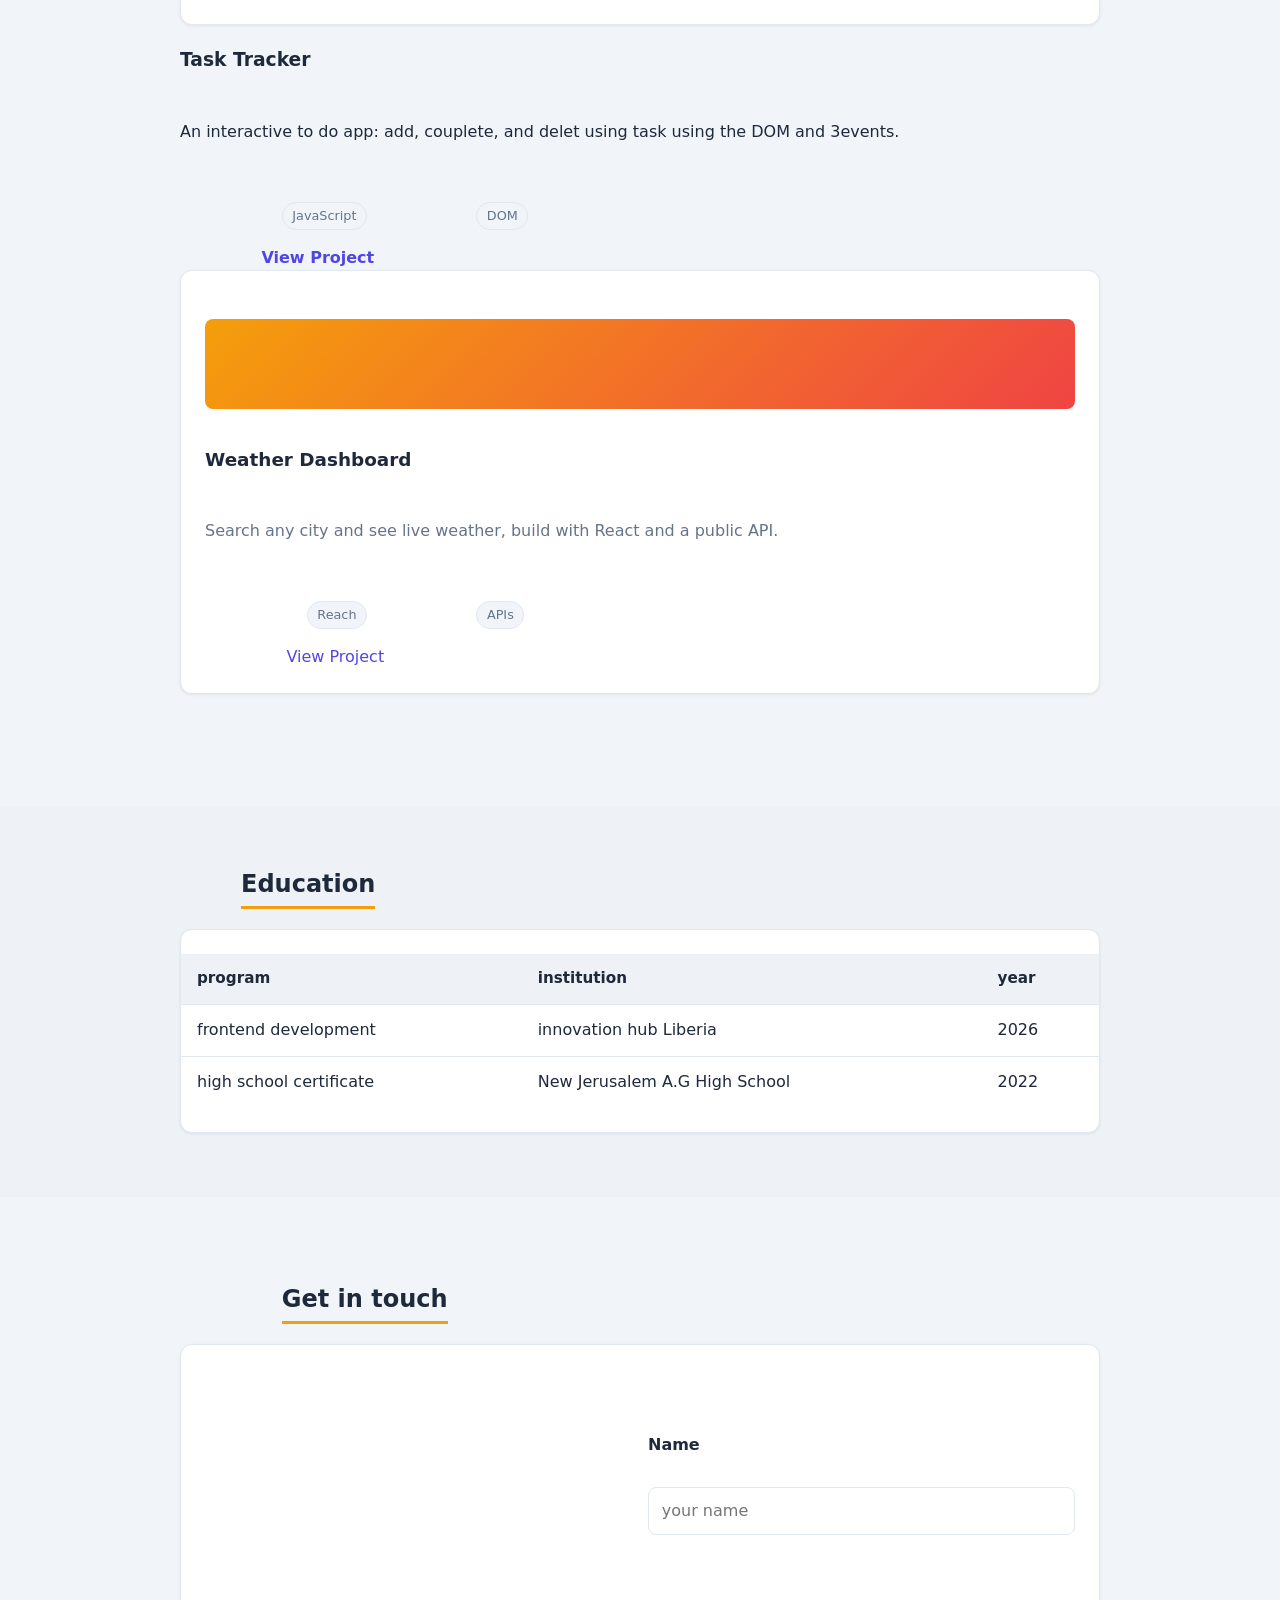
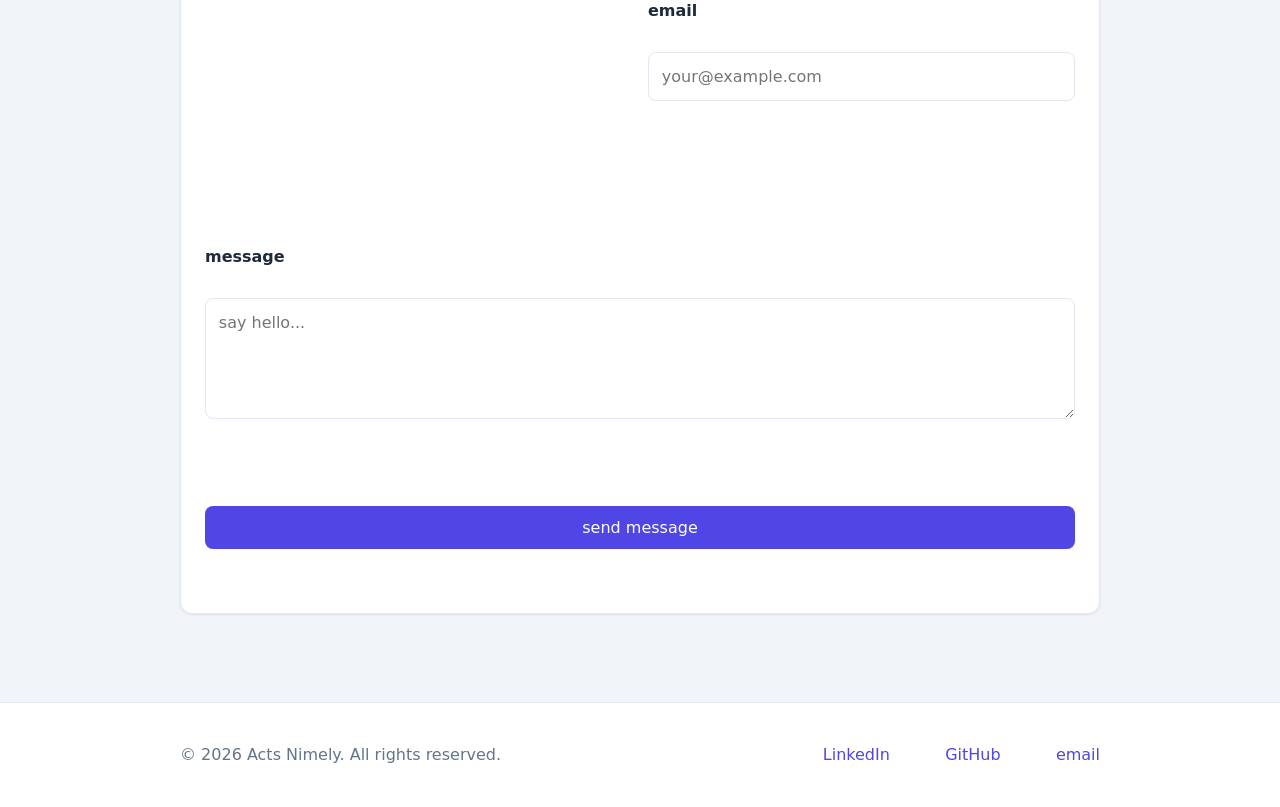
==== commit 32d19df8: "chk" ====
--- a/Week3/miniproject/index.html
+++ b/Week3/miniproject/index.html
@@ -4,7 +4,7 @@
     <meta charset="UTF-8">
     <meta name="viewport" content="width=device-width, initial-scale=1.0">
     <meta name="description" content="Digital resume and portfolio of 
-   Acts Nimely Frontend Developer"> 
+  Acts Nimely Frontend Developer"> 
     <title>Acts Nimely - Frontend Developer </title>
     <link rel="stylesheet" href="Stylesheet.css">
 
@@ -13,7 +13,7 @@
    <header class="site-header">
 <nav class=" nav container">
 
-    <a class="brand" href="#top">Acts<span>.dev</span></a>
+    <a class="brand" href="#top">Acts <span>.dev</span></a>
     <ul class="nav-links">
         <li><a href="#about">About</a></li>
         <li><a href="#skills">Skills</a></li>
@@ -33,11 +33,14 @@
 <section class="hero">
     <div class="container hero-grid">
               <div class="hero-text">
-<p class="eyebrow">Frontend Developer/Data-Analyst </p>  
-<h1>Acts Nimely </h1>
+<p class="eyebrow">Frontend Developer/Data Analyst</p>  
+<h1> Acts Nimely </h1>
         <p class="lead">
     <p>
-  I am a Senior student at Starz university studying Database Administration and obtain skills and Understanding in the following: (MySQL and PostgreSQL) Website Design and Management(CMS) Data Visualization using (Power Bi)  Basic Networking Knowledge using (Wireshark) Data Analysis and Machine Learning ML using (Anaconda Jupiter Notebook) Microsoft Office Suits Excel, word, and Power Point. 
+  I am a Data Analyst and font-end developer with a quality experience in SQL (MySQL and PostgreSQL) Website Design and Management (WordPress andshopyfy)
+Data Visualization using (Power Bi)  Basic Networking Knowledge using (Wireshark)
+Data Analysis and  using python pandas for the data cleaning and sorting (ML)
+Microsoft Office Suits Excel, word, and Power Point 
 </p>
     </p>              
 
@@ -48,7 +51,7 @@
 
                 </div>
                 <div class="hero-media">
-                   <img src="pic 2.jpg" alt="Lawrence Mineen" width="240" height="240"> 
+                   <img src="" alt="Acts Nmely" width="240" height="240"> 
                 </div>
     </div>
 </section>
@@ -60,7 +63,9 @@
         <div class="card"> 
             <p> 
                 <p>
-  Motivated and hardworking student pursuing a degree in Database Administration, with two years of hands-on experience using SQL in both MySQL and PostgreSQL environments. Possesses additional skills in Data Visualization Using (Power BI) and Website Design and Management (CMS), with a strong interest in applying technical knowledge to real-world projects.
+    Motivated and hardworking student pursuing a degree in Database Administration, with two years of hands-on experience using SQL in both MySQL and PostgreSQL environments. Possesses additional skills in Data Visualization Using (Power BI) and Website Design and Management (CMS), with a strong interest in applying technical knowledge to real-world projects.
+
+ 
 </p>
             </p>
         </div>
@@ -205,7 +210,7 @@
 <ul class="footer-links">
     <li><a href="#">LinkedIn</a></li>
     <li><a href="#">GitHub</a></li>
-    <li><a href="#">email</a></li> 
+    <li><a href="#">email</a></li>
 </ul>
 </div>
 </footer>
--- a/Week3/miniproject/Stylesheet.css
+++ b/Week3/miniproject/Stylesheet.css
@@ -194,6 +194,7 @@
 }
 
 .eyebrow {
+    
     text-transform: uppercase;
     letter-spacing: 0.08em;
     font-weight: 600;
